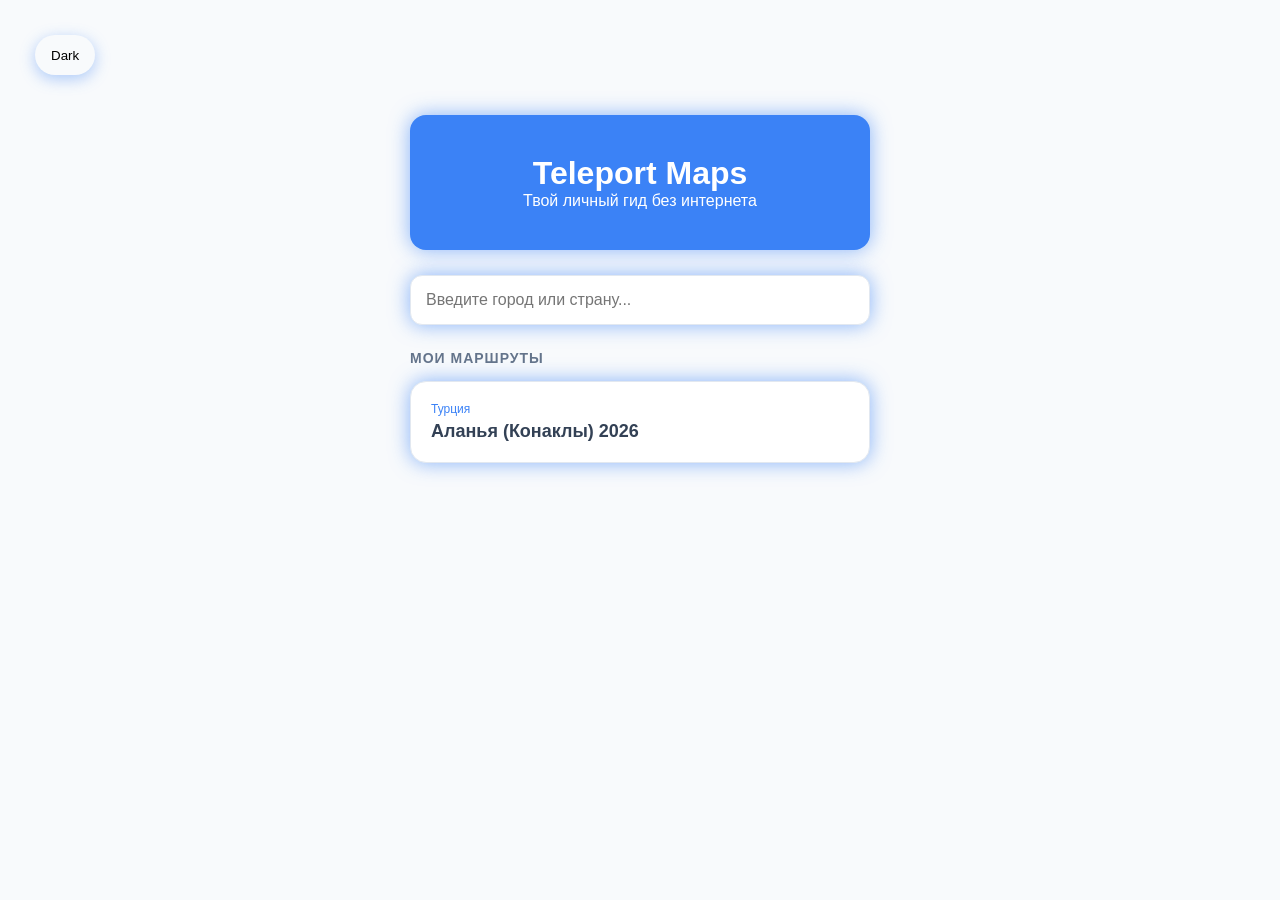
==== index.html @ 61c9569b "Update index.html" ====
<!DOCTYPE html>
<html lang="ru">
<head>
    <meta charset="UTF-8">
    <title>Teleport Maps</title>
    <link rel="stylesheet" href="style.css">
    <link rel="manifest" href="manifest.json">
    <meta name="mobile-web-app-capable" content="yes">
    <meta name="viewport" content="width=device-width, initial-scale=1.0">
</head>
<body>
    <div class="header-container">
        <button id="theme-toggle" onclick="toggleTheme()">Dark</button>
    </div>
    <div class="welcome-container">
        <header class="welcome-banner">
            <h1>Teleport Maps</h1>
            <p>Твой личный гид без интернета</p>
        </header>

        <div class="search-box">
            <input type="text" placeholder="Введите город или страну...">
        </div>

       <h2 class="section-title">МОИ МАРШРУТЫ</h2>
       
       <a href="map.html" class="route-link">
        <div style="font-size: 12px; color: #3b82f6;">Турция</div>
        <div style="font-weight: 700; font-size: 18px; margin-top: 5px;">Аланья (Конаклы) 2026</div>
    </a>
    </div>
    <script>
  if ('serviceWorker' in navigator) {
    window.addEventListener('load', () => {
      navigator.serviceWorker.register('./sw.js')
        .then(reg => console.log('Service Worker зарегистрирован'))
        .catch(err => console.log('Ошибка регистрации:', err));
    });
  }
</script>
</body>
</html>
---- style.css ----
:root {
            --bg-color: #f8fafc;
            --card-bg: #ffffff;
            --primary: #1e293b;
            --accent: #3b82f6;
            --text: #334155;
            --text-muted: #64748b;
            --success: #10b981;
            --glow-color: rgba(59, 130, 246, 0.3);
        }
    body.dark-theme {
    /* Темная тема */
    --bg-color: #0f172a;
    --card-bg: #1e293b;
    --text-color: #f1f5f9;
}

/* Применяем переменные к элементам */
body {
    background-color: var(--bg-color);
    color: var(--text-color);
    transition: background 0.3s, color 0.3s; /* Плавный переход */
}










.location-node, .route-link {
    background-color: var(--card-bg) !important;
    color: var(--text-color) !important;
}
        * { box-sizing: border-box; margin: 0; padding: 0; font-family: -apple-system, BlinkMacSystemFont, sans-serif; }
        body { background: var(--bg-color); color: var(--text); padding: 15px; padding-bottom: 60px; }
       
        header { background: var(--card-bg); padding: 20px; border-radius: 16px; box-shadow: 0 0 20px rgba(59, 130, 246, 0.6);  margin-bottom: 15px; text-align: center; }
        .current-date-badge { background: #eff6ff; color: var(--accent); padding: 6px 12px; border-radius: 20px; font-weight: 600; font-size: 14px; display: inline-block; margin-bottom: 8px; }
       
        .map-section { background: var(--card-bg); border: 1px solid #e2e8f0; border-radius: 16px; padding: 12px; margin-bottom: 20px; box-shadow: 0 0 20px rgba(59, 130, 246, 0.6);  }
        .map-title { font-weight: 700; font-size: 14px; color: var(--primary); margin-bottom: 8px; display: flex; align-items: center; gap: 6px; }
        .map-container { width: 100%; height: 180px; background: #e2e8f0; border-radius: 10px; overflow: hidden; display: flex; align-items: center; justify-content: center; color: var(--text-muted); font-size: 13px; font-weight: 500; text-align: center; position: relative; }
        .map-container img { width: 100%; height: 100%; object-fit: cover; position: absolute; top: 0; left: 0; }
 
        .days-tabs { display: flex; gap: 10px; overflow-x: auto; padding-bottom: 10px; margin-bottom: 15px; scrollbar-width: none; }
        .days-tabs::-webkit-scrollbar { display: none; }
        .tab-btn { background: var(--card-bg); border: 1px solid #e2e8f0; padding: 10px 18px; border-radius: 25px; cursor: pointer; font-weight: 600; white-space: nowrap; color: var(--text-muted); transition: all 0.2s; }
        .tab-btn.active { background: var(--accent); color: white; border-color: var(--accent); }
 
        .route-container { position: relative; padding-left: 20px; display: none; }
        .route-container.active { display: block; }
        .route-container::before { content: ''; position: absolute; left: 4px; top: 10px; bottom: 10px; width: 2px; background: #cbd5e1; z-index: 1; }
 
        .location-node { position: relative; background: var(--card-bg); padding: 12px; border-radius: 12px; margin-bottom: 15px; box-shadow: 0 0 20px rgba(59, 130, 246, 0.6); display: flex; align-items: center; gap: 12px; border: 1px solid #e2e8f0; z-index: 2; cursor: pointer; }
        .location-node::before { content: ''; position: absolute; left: -20px; top: calc(50% - 5px); width: 10px; height: 10px; background: #cbd5e1; border-radius: 50%; border: 2px solid var(--bg-color); transition: background 0.3s; }
        .location-node.visited::before { background: var(--success); }
        .location-node.visited {
    background: rgba(16, 185, 129, 0.15) !important; /* Нежно-зеленый фон */
    border: 1px solid rgba(16, 185, 129, 0.6) !important; /* Зеленая рамка */
    box-shadow: 0 0 15px rgba(16, 185, 129, 0.3) !important; /* Зеленое свечение */
    opacity: 1 !important; /* Чтобы не было серой прозрачности */
}
        
       
        .mini-img { width: 55px; height: 55px; border-radius: 8px; background: #cbd5e1; overflow: hidden; display: flex; align-items: center; justify-content: center; font-size: 20px; flex-shrink: 0; }
        .mini-img img { width: 100%; height: 100%; object-fit: cover; }
        .node-info { flex-grow: 1; }
        .node-title { font-weight: 600; font-size: 15px; color: var(--primary); }
        .node-meta { font-size: 12px; color: var(--text-muted); margin-top: 2px; }
       
        .checkbox-custom { width: 22px; height: 22px; border-radius: 50%; border: 2px solid #cbd5e1; display: flex; align-items: center; justify-content: center; color: white; transition: all 0.2s; font-weight: bold; font-size: 12px; flex-shrink: 0; z-index: 3; }
        .location-node.visited .checkbox-custom { background: var(--success); border-color: var(--success); }
        .location-node.visited .checkbox-custom::after { content: '✓'; }

 
        .sheet-overlay { position: fixed; top: 0; left: 0; right: 0; bottom: 0; background: rgba(0,0,0,0.4); display: none; z-index: 999; backdrop-filter: blur(4px); }
        .bottom-sheet { position: fixed; left: 0; right: 0; bottom: -100%; background: white; border-top-left-radius: 24px; border-top-right-radius: 24px; max-height: 85vh; display: none; flex-direction: column; transition: bottom 0.2s ease-out; z-index: 1000; box-shadow: 0 -10px 25px rgba(0,0,0,0.1); }
        .bottom-sheet.open { bottom: 0; }
       
        .sheet-header { padding: 15px; border-bottom: 1px solid #e2e8f0; display: flex; justify-content: space-between; align-items: center; background: #f8fafc; border-top-left-radius: 24px; border-top-right-radius: 24px; }
        .sheet-header h3 { font-size: 18px; color: var(--primary); }
        .close-sheet { background: #e2e8f0; border: none; width: 35px; height: 35px; border-radius: 50%; font-size: 22px; cursor: pointer; color: var(--text-muted); display: flex; align-items: center; justify-content: center; z-index: 1001; }
       
        .sheet-body { padding: 15px; overflow-y: auto; flex-grow: 1; }
        .sheet-main-img { width: 100%; height: 180px; border-radius: 12px; background: #cbd5e1; overflow: hidden; display: flex; align-items: center; justify-content: center; font-size: 40px; margin-bottom: 15px; }
        .sheet-main-img img { width: 100%; height: 100%; object-fit: cover; }
       
        .report-grid { display: flex; flex-direction: column; gap: 10px; }
        .report-item { background: #f1f5f9; padding: 10px 12px; border-radius: 8px; border-left: 4px solid var(--accent); }
        .report-item.highlight { border-left-color: #f59e0b; background: #fef3c7; }
        .label { font-size: 11px; font-weight: 700; color: var(--text-muted); text-transform: uppercase; letter-spacing: 0.5px; margin-bottom: 2px; }
        .val { font-size: 14px; color: var(--primary); font-weight: 500; }
       
        .btn-group { display: flex; flex-direction: column; gap: 10px; margin-top: 15px; }
        .action-btn { display: block; width: 100%; border: none; padding: 14px; border-radius: 10px; font-weight: 600; font-size: 15px; cursor: pointer; text-align: center; text-decoration: none; }
        .btn-primary { background: var(--accent); color: white; }
        .btn-success { background: #059669; color: white; }
        .btn-visited { background: #e2e8f0; color: var(--text-muted); }
    
       /* Исправляем отступы и шрифты на главной */
.welcome-container { max-width: 500px; margin: 0 auto; padding: 20px; }

/* Светлый баннер для главной страницы */
.welcome-banner { 
    text-align: center; 
    padding: 40px 20px; 
    background-color: var(--accent); /* Используем наш синий цвет */
    border-radius: 16px; 
    color: white; /* Белый текст на синем */
    margin-bottom: 25px; 
    box-shadow: 0 0 20px rgba(59, 130, 246, 0.6); 
    
}

.welcome-banner h1,
.welcome-banner p { color: #ffffff !important}

.search-box input { 
    width: 100%; 
    padding: 15px; 
    border-radius: 12px; 
    border: 1px solid #e2e8f0; 
    background: #ffffff; 
    font-size: 16px; 
    margin-bottom: 25px;
    box-shadow: 0 0 20px rgba(59, 130, 246, 0.6); ;
}

.section-title { 
    font-size: 14px; color: #64748b; margin-bottom: 15px; 
    text-transform: uppercase; letter-spacing: 1px; font-weight: 700;
}

/* Это важно: превращаем ссылку в красивую карточку */
.route-link {
    display: block; background: #ffffff; padding: 20px; 
    border-radius: 16px; border: 1px solid #e2e8f0; 
    text-decoration: none; color: #1e293b; 
    box-shadow: 0 0 20px rgba(59, 130, 246, 0.6);
}

/* Контейнер остается как был */
.header-container {
    display: flex;
    justify-content: space-between;
    align-items: center;
    padding: 20px;
    width: 100%;
    box-sizing: border-box;
}

.back-button, #theme-toggle {
    display: flex !important;
    align-items: center !important;
    justify-content: center !important;
    padding: 8px 16px !important;
    border-radius: 20px !important;
    cursor: pointer !important;
    height: 40px !important;
    font-weight: 500 !important;
    
    /* Базовые настройки (Светлая тема) */
    background: transparent !important;
    border: none !important; /* НЕТ обводки в светлой */
    
    /* Голубое свечение всегда */
    box-shadow: 0 4px 15px rgba(59, 130, 246, 0.4) !important;
    
    color: #000000 !important; /* Черный текст в светлой */
    transition: all 0.3s ease !important;
}

/* Настройки только для Темной темы */
body.dark-theme .back-button, 
body.dark-theme #theme-toggle {
    /* Добавляем белую обводку в темной */
    border: 1px solid #ffffff !important; 
    color: #ffffff !important; /* Белый текст в темной */
    /* Свечение остается голубым, как ты просил */
}

/* Эффект при наведении (одинаковый для обеих тем) */
.back-button:hover, #theme-toggle:hover {
    background: var(--accent) !important; 
    color: #ffffff !important;
    box-shadow: 0 6px 20px rgba(59, 130, 246, 0.7) !important;
}

/* --- Стили для блока даты и заголовка --- */
/* --- Стили для блока даты и заголовка --- */


/* --- Общие настройки контейнера --- */
.header-card {
    padding: 20px;
    border-radius: 16px;
    margin-bottom: 15px;
    text-align: center;
    transition: all 0.3s ease;
    
    /* Светлая тема по умолчанию */
    background-color: #ffffff; 
    border: 1px solid #e2e8f0;
}

/* Название маршрута (Светлая тема) */
.route-title {
    color: #1e293b; /* Черный текст */
    font-size: 22px;
    margin: 0;
}

/* Бейдж даты (Светлая тема) */
.date-badge {
    display: inline-block;
    padding: 6px 12px;
    border-radius: 20px;
    background-color: rgba(59, 130, 246, 0.1); /* Легкий голубой фон */
    color: #3b82f6; /* Синий текст */
    font-weight: 600;
    font-size: 14px;
    margin-bottom: 10px;
}

/* --- ТЕМНАЯ ТЕМА --- */
body.dark-theme .header-card {
    background-color: #1e293b; /* Темный фон контейнера */
    border: none;
}

body.dark-theme .route-title {
    color: #ffffff !important; /* Заголовок белый */
}

body.dark-theme .date-badge {
    background-color: #3b82f6 !important; /* Ярко-голубая плашка */
    color: #ffffff !important;            /* Белый текст даты */
}

/* Внешняя плашка (основная) */
.outer-map-card {
    padding: 20px;
    border-radius: 16px;
    margin-bottom: 20px;
    transition: all 0.3s ease;
    
    /* Светлая тема */
    background-color: #ffffff;
    border: 1px solid #e2e8f0;
}

/* Заголовок карты */
.map-title {
    font-size: 16px;
    margin-bottom: 15px;
    color: #1e293b;
}

/* Внутренняя плашка (плейсхолдер) */
.inner-map-placeholder {
    padding: 40px 20px;
    border-radius: 12px;
    text-align: center;
    font-size: 14px;
    transition: all 0.3s ease;
    
    /* Светлая тема: сероватый фон */
    background-color: rgba(0, 0, 0, 0.05); 
    color: #64748b;
}

/* --- ТЕМНАЯ ТЕМА --- */
body.dark-theme .outer-map-card {
    background-color: #1e293b;
    border: none;
}

body.dark-theme .map-title {
    color: #ffffff !important;
}

/* Внутренняя плашка в темной теме становится светлее и контрастнее */
body.dark-theme .inner-map-placeholder {
    background-color: rgba(255, 255, 255, 0.08) !important;
    color: #ffffff !important;
    border: 1px solid rgba(255, 255, 255, 0.1);
}

/* --- Исправление текста в карточках маршрута (дни) --- */
body.dark-theme .node-title {
    color: #ffffff !important;
}

body.dark-theme .node-meta {
    color: #cbd5e1 !important;
}

/* --- Исправление текста в Шторке (Bottom Sheet) --- */
body.dark-theme .bottom-sheet {
    background-color: #1e293b !important;
}

body.dark-theme .sheet-header {
    background-color: #1e293b !important;
    border-bottom: 1px solid #334155;
}

body.dark-theme .sheet-header h3 {
    color: #ffffff !important;
}

body.dark-theme .val {
    color: #ffffff !important;
}

body.dark-theme .report-item {
    background-color: #334155 !important;
    border-left: 4px solid var(--accent);
}

body.dark-theme .report-item.highlight {
    background-color: #453411 !important; /* Темно-янтарный фон для подсветки */
}

/* Стиль для полностью пройденного дня */
/* Принудительная раскраска кнопки дня */
.tab-btn.day-completed {
    background-color: #10b981 !important; /* Твой зеленый цвет */
    color: #ffffff !important;
    border-color: #10b981 !important;
}

/* Можно добавить маленькую галочку на саму кнопку дня */
.tab-btn.day-completed::after {
    content: ' ✓';
    font-size: 12px;
}

/* Плавное изменение цвета для всех кнопок */
.tab-btn {
    transition: all 0.4s cubic-bezier(0.175, 0.885, 0.32, 1.275); 
}

/* Анимация при получении класса .day-completed */
.tab-btn.day-completed {
    animation: success-pulse 0.6s ease;
    background-color: var(--success) !important;
    color: white !important;
    border-color: var(--success) !important;
}

@keyframes success-pulse {
    0% { transform: scale(1); }
    50% { transform: scale(1.1); } /* Немного увеличивается */
    100% { transform: scale(1); }  /* Возвращается в норму */
}

.progress-container {
    padding: 0 20px 15px 20px;
    font-size: 12px;
    color: var(--text-muted);
}

.progress-bar {
    height: 6px;
    background: #e2e8f0;
    border-radius: 3px;
    margin-bottom: 5px;
    overflow: hidden;
}

/* Сама заполняемая часть */
#progress-bar {
    height: 100%;
    width: 0%;
    background: var(--success); /* Зеленый цвет */
    transition: width 0.4s ease;
}
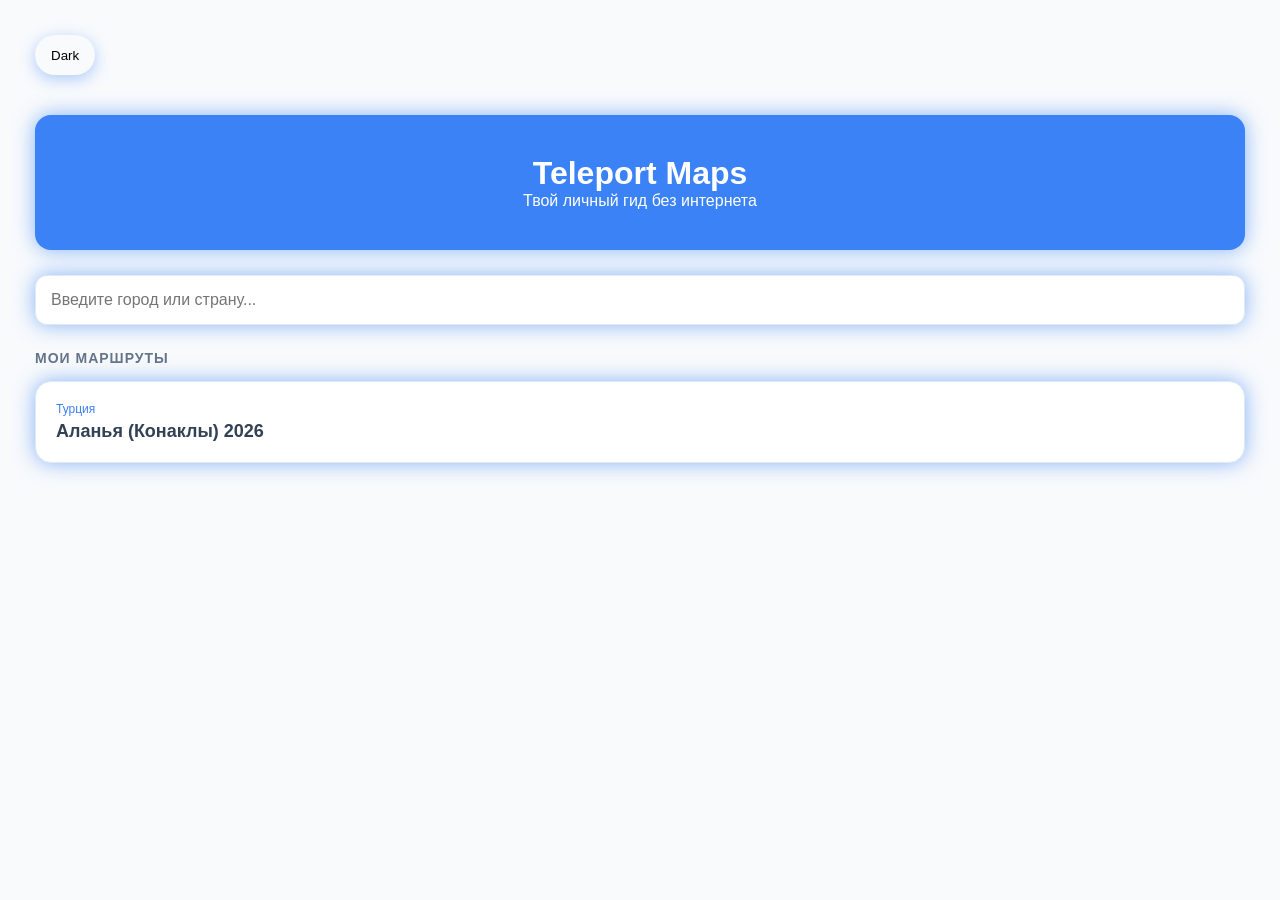
==== commit fe0e6b85: "Update index.html" ====
--- a/index.html
+++ b/index.html
@@ -29,6 +29,7 @@
         <div style="font-weight: 700; font-size: 18px; margin-top: 5px;">Аланья (Конаклы) 2026</div>
     </a>
     </div>
+    <script src="sw.js"></script>
     <script>
   if ('serviceWorker' in navigator) {
     window.addEventListener('load', () => {
--- a/style.css
+++ b/style.css
@@ -102,7 +102,7 @@
         .btn-visited { background: #e2e8f0; color: var(--text-muted); }
     
        /* Исправляем отступы и шрифты на главной */
-.welcome-container { max-width: 500px; margin: 0 auto; padding: 20px; }
+.welcome-container { width: 100%; margin: 0 auto; padding: 20px; }
 
 /* Светлый баннер для главной страницы */
 .welcome-banner { 
